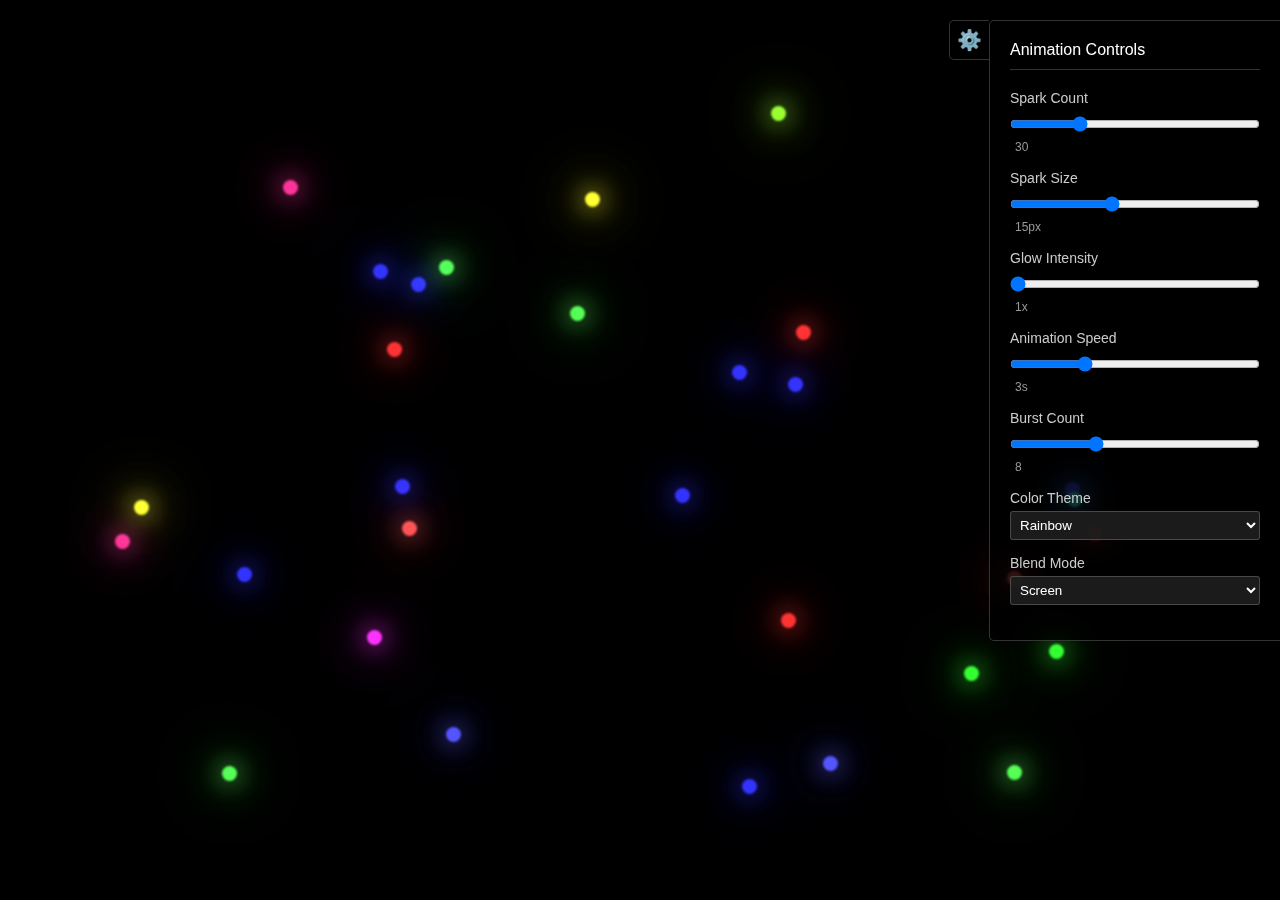
==== index.html @ 420fbf1a "init" ====
<!DOCTYPE html>
<html lang="en">
<head>
    <meta charset="UTF-8">
    <meta name="viewport" content="width=device-width, initial-scale=1.0">
    <title>Shiny Sparks Animation</title>
    <link rel="stylesheet" href="styles.css">
</head>
<body>
    <div class="control-panel">
        <button class="panel-toggle">⚙️</button>
        <div class="panel-content">
            <h3>Animation Controls</h3>
            
            <div class="control-group">
                <label>Spark Count</label>
                <input type="range" id="sparkCount" min="5" max="100" value="30">
                <span class="value-display">30</span>
            </div>

            <div class="control-group">
                <label>Spark Size</label>
                <input type="range" id="sparkSize" min="5" max="30" value="15">
                <span class="value-display">15px</span>
            </div>

            <div class="control-group">
                <label>Glow Intensity</label>
                <input type="range" id="glowIntensity" min="1" max="5" value="1" step="0.5">
                <span class="value-display">1x</span>
            </div>

            <div class="control-group">
                <label>Animation Speed</label>
                <input type="range" id="animationSpeed" min="0.2" max="10" value="3" step="0.1">
                <span class="value-display">3s</span>
            </div>

            <div class="control-group">
                <label>Burst Count</label>
                <input type="range" id="burstCount" min="4" max="16" value="8" step="2">
                <span class="value-display">8</span>
            </div>

            <div class="control-group">
                <label>Color Theme</label>
                <select id="colorTheme">
                    <option value="rainbow">Rainbow</option>
                    <option value="cosmic">Cosmic</option>
                    <option value="sunset">Sunset</option>
                    <option value="ocean">Ocean</option>
                    <option value="fire">Fire</option>
                    <option value="ice">Ice</option>
                    <option value="neon">Neon</option>
                    <option value="forest">Forest</option>
                    <option value="aurora">Aurora</option>
                </select>
            </div>

            <div class="control-group">
                <label>Blend Mode</label>
                <select id="blendMode">
                    <option value="screen">Screen</option>
                    <option value="lighten">Lighten</option>
                    <option value="hard-light">Hard Light</option>
                </select>
            </div>
        </div>
    </div>

    <div class="spark-container">
        <div class="spark"></div>
        <div class="spark"></div>
        <div class="spark"></div>
        <div class="spark"></div>
        <div class="spark"></div>
        <div class="spark"></div>
        <div class="spark"></div>
        <div class="spark"></div>
        <div class="spark"></div>
        <div class="spark"></div>
        <div class="spark"></div>
        <div class="spark"></div>
        <div class="spark"></div>
        <div class="spark"></div>
        <div class="spark"></div>
        <div class="spark"></div>
        <div class="spark"></div>
        <div class="spark"></div>
        <div class="spark"></div>
        <div class="spark"></div>
        <div class="spark"></div>
        <div class="spark"></div>
        <div class="spark"></div>
        <div class="spark"></div>
        <div class="spark"></div>
        <div class="spark"></div>
        <div class="spark"></div>
        <div class="spark"></div>
        <div class="spark"></div>
        <div class="spark"></div>
    </div>
    <script src="script.js"></script>
</body>
</html>
---- styles.css ----
body {
    margin: 0;
    overflow: hidden;
    background-color: black;
}

.spark-container {
    position: relative;
    width: 100vw;
    height: 100vh;
}

.spark {
    position: absolute;
    width: 15px;
    height: 15px;
    border-radius: 50%;
    filter: blur(0.5px);
    box-shadow:
        0 0 25px currentColor,
        0 0 45px currentColor,
        0 0 65px currentColor;
    animation: floatSpark 3s linear infinite;
    mix-blend-mode: screen;
    opacity: 1;
    pointer-events: auto;
    cursor: pointer;
    transition: transform 0.2s ease;
}

.spark:hover {
    transform: scale(1.3);
    filter: blur(1px);
    z-index: 1;
    box-shadow:
        0 0 30px currentColor,
        0 0 50px currentColor,
        0 0 70px currentColor;
}

.burst-spark {
    position: absolute;
    width: 6px;
    height: 6px;
    border-radius: 50%;
    filter: blur(0.5px);
    box-shadow:
        0 0 25px currentColor,
        0 0 45px currentColor,
        0 0 65px currentColor,
        0 0 85px currentColor;
    animation: burstSpark 1.5s cubic-bezier(0.25, 0.46, 0.45, 0.94) forwards;
    pointer-events: none;
    mix-blend-mode: screen;
    transform-origin: center;
    opacity: 1;
}

.burst-center {
    position: absolute;
    width: 2px;
    height: 2px;
    border-radius: 50%;
    background: white;
    filter: blur(0.5px);
    box-shadow:
        0 0 30px white,
        0 0 50px white,
        0 0 70px white,
        0 0 90px white;
    animation: burstCenter 1s ease-out forwards;
    pointer-events: none;
    mix-blend-mode: screen;
    opacity: 1;
}

.control-panel {
    position: fixed;
    top: 20px;
    right: 0;
    z-index: 1000;
    font-family: Arial, sans-serif;
    color: white;
    transition: transform 0.3s ease;
}

.panel-toggle {
    position: absolute;
    left: -40px;
    top: 0;
    width: 40px;
    height: 40px;
    background: rgba(0, 0, 0, 0.8);
    border: 1px solid rgba(255, 255, 255, 0.2);
    border-right: none;
    color: white;
    cursor: pointer;
    font-size: 20px;
    border-radius: 5px 0 0 5px;
    transition: background 0.3s;
}

.panel-toggle:hover {
    background: rgba(20, 20, 20, 0.9);
}

.panel-content {
    width: 250px;
    background: rgba(0, 0, 0, 0.8);
    border: 1px solid rgba(255, 255, 255, 0.2);
    border-right: none;
    padding: 20px;
    border-radius: 5px 0 0 5px;
}

.control-panel.collapsed {
    transform: translateX(100%);
}

.control-group {
    margin-bottom: 15px;
}

.control-group label {
    display: block;
    margin-bottom: 5px;
    font-size: 14px;
    color: #ccc;
}

.control-group input[type="range"] {
    width: 100%;
    margin: 5px 0;
}

.control-group select {
    width: 100%;
    padding: 5px;
    background: rgba(30, 30, 30, 0.9);
    border: 1px solid rgba(255, 255, 255, 0.2);
    color: white;
    border-radius: 3px;
}

.value-display {
    font-size: 12px;
    color: #999;
    margin-left: 5px;
}

h3 {
    margin-top: 0;
    margin-bottom: 20px;
    color: #fff;
    font-size: 16px;
    font-weight: normal;
    border-bottom: 1px solid rgba(255, 255, 255, 0.2);
    padding-bottom: 10px;
}

@keyframes floatSpark {
    0%, 100% {
        transform: 
            translate(
                calc(var(--startX) + var(--moveX) * sin(var(--uniqueOffset))), 
                calc(var(--startY) + var(--moveY) * cos(var(--uniqueOffset)))
            );
    }
    25% {
        transform: 
            translate(
                calc(var(--startX) + var(--moveY) * cos(var(--uniqueOffset))), 
                calc(var(--startY) - var(--moveX) * sin(var(--uniqueOffset)))
            );
    }
    50% {
        transform: 
            translate(
                calc(var(--startX) - var(--moveX) * sin(var(--uniqueOffset))), 
                calc(var(--startY) - var(--moveY) * cos(var(--uniqueOffset)))
            );
    }
    75% {
        transform: 
            translate(
                calc(var(--startX) - var(--moveY) * cos(var(--uniqueOffset))), 
                calc(var(--startY) + var(--moveX) * sin(var(--uniqueOffset)))
            );
    }
}

@keyframes burstSpark {
    0% {
        transform: translate(0, 0) scale(1) rotate(0deg);
        opacity: 1;
    }
    20% {
        transform: translate(calc(var(--moveX) * 0.3), calc(var(--moveY) * 0.3)) scale(2) rotate(var(--rotation));
        opacity: 1;
    }
    100% {
        transform: translate(var(--moveX), var(--moveY)) scale(0) rotate(calc(var(--rotation) * 2));
        opacity: 0;
    }
}

@keyframes burstCenter {
    0% {
        transform: scale(1);
        opacity: 1;
    }
    50% {
        transform: scale(3);
        opacity: 1;
    }
    100% {
        transform: scale(0);
        opacity: 0;
    }
}
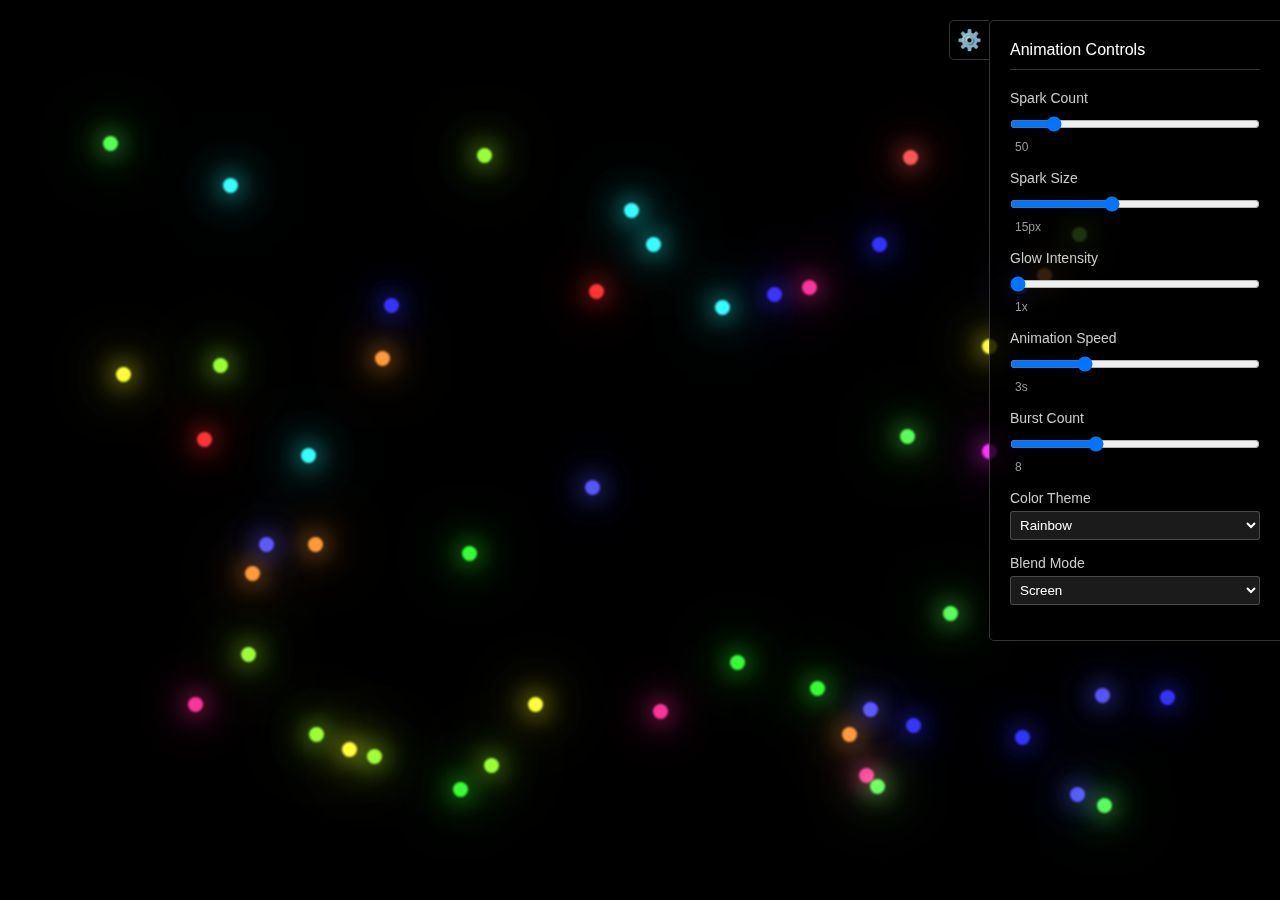
==== commit 20e62dc4: "new features added" ====
--- a/index.html
+++ b/index.html
@@ -14,8 +14,8 @@
             
             <div class="control-group">
                 <label>Spark Count</label>
-                <input type="range" id="sparkCount" min="5" max="100" value="30">
-                <span class="value-display">30</span>
+                <input type="range" id="sparkCount" min="5" max="300" value="50">
+                <span class="value-display">50</span>
             </div>
 
             <div class="control-group">
@@ -69,36 +69,7 @@
     </div>
 
     <div class="spark-container">
-        <div class="spark"></div>
-        <div class="spark"></div>
-        <div class="spark"></div>
-        <div class="spark"></div>
-        <div class="spark"></div>
-        <div class="spark"></div>
-        <div class="spark"></div>
-        <div class="spark"></div>
-        <div class="spark"></div>
-        <div class="spark"></div>
-        <div class="spark"></div>
-        <div class="spark"></div>
-        <div class="spark"></div>
-        <div class="spark"></div>
-        <div class="spark"></div>
-        <div class="spark"></div>
-        <div class="spark"></div>
-        <div class="spark"></div>
-        <div class="spark"></div>
-        <div class="spark"></div>
-        <div class="spark"></div>
-        <div class="spark"></div>
-        <div class="spark"></div>
-        <div class="spark"></div>
-        <div class="spark"></div>
-        <div class="spark"></div>
-        <div class="spark"></div>
-        <div class="spark"></div>
-        <div class="spark"></div>
-        <div class="spark"></div>
+        <!-- Sparks will be generated by JavaScript -->
     </div>
     <script src="script.js"></script>
 </body>
